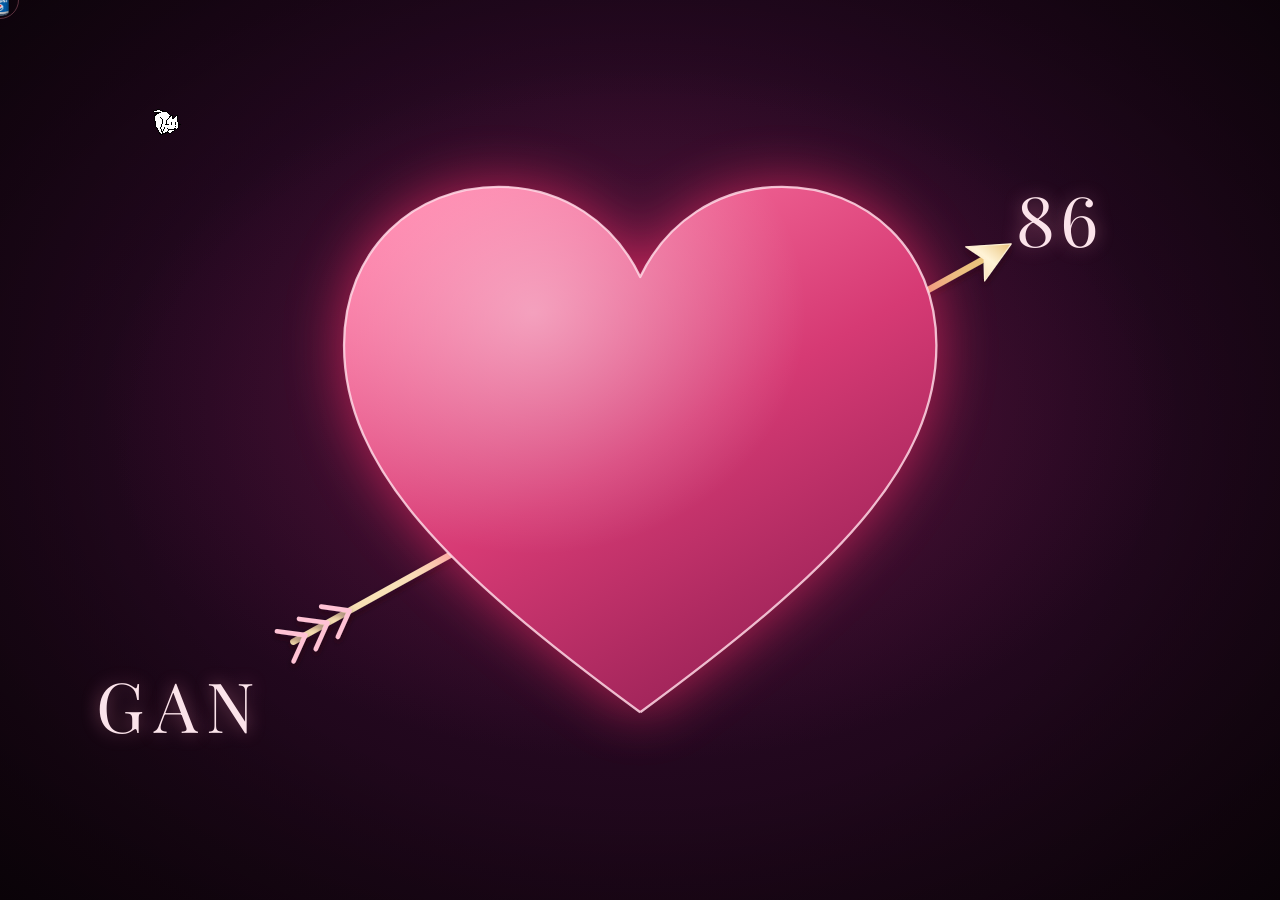
==== heart.html @ 7e459f6c "Add files via upload" ====
<!DOCTYPE html>
<html lang="en">
<head>
<meta charset="UTF-8">
<meta name="viewport" content="width=device-width, initial-scale=1, viewport-fit=cover">
<meta name="robots" content="noindex, nofollow">
<meta name="theme-color" content="#14060f">
<title>♡</title>
<link rel="stylesheet" href="fonts/fonts.css?v=8">
<link rel="stylesheet" href="heart.css?v=8">
</head>
<body>

<!-- Custom Cursor -->
<div id="custom-cursor"><img src="pepsi-cursor.png" alt="" width="64" height="64"></div>
<div id="cursor-trail"></div>

<!-- Oneko Cat -->
<div id="oneko" aria-hidden="true"></div>

<main class="scene">
    <div class="drift" aria-hidden="true"><i style="--x:32%;--s:13px;--t:22s;--d:-4s">♥</i><i style="--x:27%;--s:9px;--t:17s;--d:-4s">♥</i><i style="--x:34%;--s:19px;--t:19s;--d:-12s">♥</i><i style="--x:85%;--s:9px;--t:23s;--d:-15s">♥</i><i style="--x:61%;--s:16px;--t:23s;--d:-18s">♥</i><i style="--x:27%;--s:16px;--t:17s;--d:-15s">♥</i><i style="--x:32%;--s:9px;--t:27s;--d:-8s">♥</i><i style="--x:69%;--s:16px;--t:23s;--d:-12s">♥</i><i style="--x:95%;--s:9px;--t:26s;--d:-8s">♥</i><i style="--x:15%;--s:9px;--t:22s;--d:-19s">♥</i><i style="--x:51%;--s:9px;--t:26s;--d:-1s">♥</i><i style="--x:46%;--s:11px;--t:27s;--d:-2s">♥</i><i style="--x:66%;--s:19px;--t:30s;--d:-6s">♥</i></div>
<div class="stage stage-l" style="--ar:1.8392;--fs:5.851cqw;--fsv:5.617vw">
  <svg class="art" viewBox="0 0 1025 558" xmlns="http://www.w3.org/2000/svg" role="img" aria-label="A heart pierced by an arrow, from GAN to 86">
  <defs>
    <linearGradient id="hgL" x1="18%" y1="0%" x2="82%" y2="100%"><stop offset="0" stop-color="#ff7aa5"/><stop offset=".5" stop-color="#d63a74"/><stop offset="1" stop-color="#8e1d51"/></linearGradient>
    <radialGradient id="hlL" cx="32%" cy="24%" r="46%"><stop offset="0" stop-color="#fff" stop-opacity=".42"/><stop offset="1" stop-color="#fff" stop-opacity="0"/></radialGradient>
    <linearGradient id="agL" x1="0" y1="1" x2="1" y2="0"><stop offset="0" stop-color="#f7dcae"/><stop offset=".55" stop-color="#fff3d6"/><stop offset="1" stop-color="#e9c27a"/></linearGradient>
    <filter id="glL" x="-30%" y="-30%" width="160%" height="160%"><feGaussianBlur stdDeviation="25" result="b"/><feColorMatrix in="b" type="matrix" values="1 0 0 0 0  0 .35 0 0 0  0 0 .55 0 0  0 0 0 .75 0"/></filter>
    <filter id="shL" x="-20%" y="-20%" width="140%" height="140%"><feDropShadow dx="0" dy="3" stdDeviation="3" flood-color="#2a0614" flood-opacity=".55"/></filter>
  </defs>

  <!-- arrow: the whole shaft + head, drawn behind the heart -->
  <g class="arrow arrow-back" style="--fx:-149px;--fy:82px" filter="url(#shL)">
    <line x1="211.0" y1="446.0" x2="814.4" y2="111.5" stroke="url(#agL)" stroke-width="5.5" stroke-linecap="round"/>
    <path d="M835.4 99.9 L812.2 132.2 L811.8 113.0 L795.7 102.4 Z" fill="url(#agL)" stroke="#fff3d6" stroke-width="1" stroke-linejoin="round"/>
  </g>

  <!-- heart -->
  <g transform="translate(512.7 278.8)">
    <g class="heart-thump"><g class="heart-beat">
      <path class="heart-glow" d="M 0.0 228.5 C -168.0 105.3 -257.6 15.7 -257.6 -90.7 C -257.6 -174.7 -196.0 -228.5 -123.2 -228.5 C -67.2 -228.5 -22.4 -197.1 0.0 -150.1 C 22.4 -197.1 67.2 -228.5 123.2 -228.5 C 196.0 -228.5 257.6 -174.7 257.6 -90.7 C 257.6 15.7 168.0 105.3 0.0 228.5  Z" fill="#ff4f8b" filter="url(#glL)"/>
      <path class="heart-body" d="M 0.0 228.5 C -168.0 105.3 -257.6 15.7 -257.6 -90.7 C -257.6 -174.7 -196.0 -228.5 -123.2 -228.5 C -67.2 -228.5 -22.4 -197.1 0.0 -150.1 C 22.4 -197.1 67.2 -228.5 123.2 -228.5 C 196.0 -228.5 257.6 -174.7 257.6 -90.7 C 257.6 15.7 168.0 105.3 0.0 228.5  Z" fill="url(#hgL)"/>
      <path class="heart-body" d="M 0.0 228.5 C -168.0 105.3 -257.6 15.7 -257.6 -90.7 C -257.6 -174.7 -196.0 -228.5 -123.2 -228.5 C -67.2 -228.5 -22.4 -197.1 0.0 -150.1 C 22.4 -197.1 67.2 -228.5 123.2 -228.5 C 196.0 -228.5 257.6 -174.7 257.6 -90.7 C 257.6 15.7 168.0 105.3 0.0 228.5  Z" fill="url(#hlL)"/>
      <path class="heart-line" pathLength="1" d="M 0.0 228.5 C -168.0 105.3 -257.6 15.7 -257.6 -90.7 C -257.6 -174.7 -196.0 -228.5 -123.2 -228.5 C -67.2 -228.5 -22.4 -197.1 0.0 -150.1 C 22.4 -197.1 67.2 -228.5 123.2 -228.5 C 196.0 -228.5 257.6 -174.7 257.6 -90.7 C 257.6 15.7 168.0 105.3 0.0 228.5  Z" fill="none" stroke="#ffd9e5" stroke-width="2" stroke-linejoin="round" stroke-opacity=".85"/>
    </g></g>
  </g>

  <!-- arrow: the half that passes in front of the heart, and the feathers -->
  <g class="arrow arrow-front" style="--fx:-149px;--fy:82px" filter="url(#shL)">
    <path d="M221.5 440.2 L211.2 463.0 M221.5 440.2 L196.7 436.8 M240.7 429.5 L230.5 452.3 M240.7 429.5 L215.9 426.1 M259.9 418.9 L249.7 441.7 M259.9 418.9 L235.2 415.4" fill="none" stroke="#ffc2d4" stroke-width="4" stroke-linecap="round"/>
  </g>
</svg>
  <div class="glyph lbl lbl-gan" style="left:11.020%;top:89.740%">GAN</div>
  <button type="button" class="hit86 lbl lbl-86" style="left:85.398%;top:13.912%" aria-label="86"><span class="glyph num">86</span></button>
</div>
<div class="stage stage-p" style="--ar:0.8538;--fs:8.442cqw;--fsv:8.104vw">
  <svg class="art" viewBox="0 0 640 749" xmlns="http://www.w3.org/2000/svg" role="img" aria-label="A heart pierced by an arrow, from GAN to 86">
  <defs>
    <linearGradient id="hgP" x1="18%" y1="0%" x2="82%" y2="100%"><stop offset="0" stop-color="#ff7aa5"/><stop offset=".5" stop-color="#d63a74"/><stop offset="1" stop-color="#8e1d51"/></linearGradient>
    <radialGradient id="hlP" cx="32%" cy="24%" r="46%"><stop offset="0" stop-color="#fff" stop-opacity=".42"/><stop offset="1" stop-color="#fff" stop-opacity="0"/></radialGradient>
    <linearGradient id="agP" x1="0" y1="1" x2="1" y2="0"><stop offset="0" stop-color="#f7dcae"/><stop offset=".55" stop-color="#fff3d6"/><stop offset="1" stop-color="#e9c27a"/></linearGradient>
    <filter id="glP" x="-30%" y="-30%" width="160%" height="160%"><feGaussianBlur stdDeviation="22" result="b"/><feColorMatrix in="b" type="matrix" values="1 0 0 0 0  0 .35 0 0 0  0 0 .55 0 0  0 0 0 .75 0"/></filter>
    <filter id="shP" x="-20%" y="-20%" width="140%" height="140%"><feDropShadow dx="0" dy="3" stdDeviation="3" flood-color="#2a0614" flood-opacity=".55"/></filter>
  </defs>

  <!-- arrow: the whole shaft + head, drawn behind the heart -->
  <g class="arrow arrow-back" style="--fx:-95px;--fy:141px" filter="url(#shP)">
    <line x1="149.3" y1="627.4" x2="490.4" y2="121.7" stroke="url(#agP)" stroke-width="5.5" stroke-linecap="round"/>
    <path d="M503.8 101.8 L497.8 141.2 L488.7 124.2 L469.6 122.2 Z" fill="url(#agP)" stroke="#fff3d6" stroke-width="1" stroke-linejoin="round"/>
  </g>

  <!-- heart -->
  <g transform="translate(319.8 374.6)">
    <g class="heart-thump"><g class="heart-beat">
      <path class="heart-glow" d="M 0.0 204.0 C -150.0 94.0 -230.0 14.0 -230.0 -81.0 C -230.0 -156.0 -175.0 -204.0 -110.0 -204.0 C -60.0 -204.0 -20.0 -176.0 0.0 -134.0 C 20.0 -176.0 60.0 -204.0 110.0 -204.0 C 175.0 -204.0 230.0 -156.0 230.0 -81.0 C 230.0 14.0 150.0 94.0 0.0 204.0  Z" fill="#ff4f8b" filter="url(#glP)"/>
      <path class="heart-body" d="M 0.0 204.0 C -150.0 94.0 -230.0 14.0 -230.0 -81.0 C -230.0 -156.0 -175.0 -204.0 -110.0 -204.0 C -60.0 -204.0 -20.0 -176.0 0.0 -134.0 C 20.0 -176.0 60.0 -204.0 110.0 -204.0 C 175.0 -204.0 230.0 -156.0 230.0 -81.0 C 230.0 14.0 150.0 94.0 0.0 204.0  Z" fill="url(#hgP)"/>
      <path class="heart-body" d="M 0.0 204.0 C -150.0 94.0 -230.0 14.0 -230.0 -81.0 C -230.0 -156.0 -175.0 -204.0 -110.0 -204.0 C -60.0 -204.0 -20.0 -176.0 0.0 -134.0 C 20.0 -176.0 60.0 -204.0 110.0 -204.0 C 175.0 -204.0 230.0 -156.0 230.0 -81.0 C 230.0 14.0 150.0 94.0 0.0 204.0  Z" fill="url(#hlP)"/>
      <path class="heart-line" pathLength="1" d="M 0.0 204.0 C -150.0 94.0 -230.0 14.0 -230.0 -81.0 C -230.0 -156.0 -175.0 -204.0 -110.0 -204.0 C -60.0 -204.0 -20.0 -176.0 0.0 -134.0 C 20.0 -176.0 60.0 -204.0 110.0 -204.0 C 175.0 -204.0 230.0 -156.0 230.0 -81.0 C 230.0 14.0 150.0 94.0 0.0 204.0  Z" fill="none" stroke="#ffd9e5" stroke-width="2" stroke-linejoin="round" stroke-opacity=".85"/>
    </g></g>
  </g>

  <!-- arrow: the half that passes in front of the heart, and the feathers -->
  <g class="arrow arrow-front" style="--fx:-95px;--fy:141px" filter="url(#shP)">
    <path d="M156.0 617.5 L157.2 642.5 M156.0 617.5 L132.4 625.7 M168.3 599.2 L169.5 624.2 M168.3 599.2 L144.7 607.4 M180.6 581.0 L181.8 606.0 M180.6 581.0 L157.0 589.2" fill="none" stroke="#ffc2d4" stroke-width="4" stroke-linecap="round"/>
  </g>
</svg>
  <div class="glyph lbl lbl-gan" style="left:15.993%;top:93.048%">GAN</div>
  <button type="button" class="hit86 lbl lbl-86" style="left:82.433%;top:8.944%" aria-label="86"><span class="glyph num">86</span></button>
</div>
</main>

<!-- The hidden letter: a folded sheet of paper that unfolds when "86" is tapped -->
<div id="secret-letter" class="secret-letter" style="display:none;" role="dialog" aria-modal="true" aria-label="A hidden letter" aria-hidden="true">
    <div class="sl-backdrop"></div>
    <div class="sl-stage">
        <div class="sl-shadow" aria-hidden="true"></div>

        <!-- The sheet of paper. It is folded like a gate: the top and bottom thirds fold in over the middle. -->
        <div class="sl-sheet" id="sl-sheet">

            <!-- middle section (always lies flat) -->
            <div class="sl-panel sl-pB" aria-hidden="true">
                <div class="pface f-in">
                    <div class="slice" data-off="0.25"></div>
                    <div class="crease c-top"></div><div class="crease c-bot"></div>
                    <i class="cast castA"></i><i class="cast castC"></i>
                </div>
            </div>

            <!-- top flap: folds down over the middle -->
            <div class="sl-panel sl-pA" aria-hidden="true">
                <div class="pface f-in">
                    <div class="slice" data-off="0"></div>
                    <div class="crease c-bot"></div>
                    <i class="shade"></i>
                </div>
                <div class="pface f-out">
                    <span class="wrinkle" style="left:8%;top:34%;width:46%;transform:rotate(-3deg)"></span>
                    <span class="wrinkle" style="left:44%;top:68%;width:40%;transform:rotate(2deg)"></span>
                    <div class="edge e-hinge" style="top:0"></div>
                    <div class="edge e-free" style="bottom:0"></div>
                    <svg class="ink-heart" style="bottom:20%" viewBox="0 0 24 22" aria-hidden="true"><path d="M12 20.2C4.2 14.4 1.2 10.4 1.2 6.7 1.2 3.7 3.4 1.6 6.1 1.6c2.5 0 4.6 1.5 5.9 3.8 1.3-2.3 3.4-3.8 5.9-3.8 2.7 0 4.9 2.1 4.9 5.1 0 3.7-3 7.7-10.8 13.5z" fill="none" stroke="rgba(168,21,70,0.62)" stroke-width="1.15" stroke-linecap="round" stroke-linejoin="round"/><path d="M5.3 5.4c.9-1 2.3-1.3 3.4-.7" fill="none" stroke="rgba(168,21,70,0.4)" stroke-width="0.9" stroke-linecap="round"/></svg>
                    <i class="shade"></i>
                </div>
            </div>

            <!-- bottom flap: folds up over the middle -->
            <div class="sl-panel sl-pC" aria-hidden="true">
                <div class="pface f-in">
                    <div class="slice" data-off="0.75"></div>
                    <div class="crease c-top"></div>
                    <i class="shade"></i>
                </div>
                <div class="pface f-out">
                    <span class="wrinkle" style="left:14%;top:30%;width:38%;transform:rotate(2.5deg)"></span>
                    <span class="wrinkle" style="left:50%;top:62%;width:44%;transform:rotate(-2deg)"></span>
                    <div class="edge e-hinge" style="bottom:0;transform:scaleY(-1)"></div>
                    <div class="edge e-free" style="top:0;transform:scaleY(-1)"></div>
                    <i class="shade"></i>
                </div>
            </div>

            <!-- the open sheet, readable and scrollable (appears once the paper is fully unfolded) -->
            <div class="sl-read" id="sl-read" tabindex="-1" dir="rtl" lang="ar">
                <div class="sl-content">
                    <div class="letter-rose-deco">🌹</div>
<!-- Greeting with the sticker next to it -->
            <div class="sl-greet">
                <p class="letter-salutation">ينونوووو ازيكك</p>
                <img class="sl-sticker" src="assets/sticker.webp" alt="" width="100" height="100" draggable="false">
            </div>
            <div class="letter-divider">✦ ✦ ✦</div>

            <div class="letter-body">
                <p>ايه الاخبار يسويتي اتمنى تكوني لقيتي الزرار دا وتكون جاتلك الهيدين ماسدج ف ف الماسدج دي هقول حاجات جديدة وكدهو عشان يكون ليها قيمة وتستحق انها تكون مخفية ف اول حاجة يروحي اتمنى تكون حياتك ماشية كويس ومذاكرتك وصلاتك وكدهو وكل الحاجات دي وتكوني عارفة تتحكمي فمشاعرك بما اننا ف هذا الوقت من الشهر</p>
                <p>صح انا لسة حالم بيكي بس كان حلم ممتع عادي مفيش فيه معنى عميق كان انتشر مرض زمبي فالمدرسة ف الحلم كان اني بحميكي من زومبي التجمع والحمدلله فضيت غلي من الاء فالحلم كانت زومبي وانا قتلتها وقولت جملة فخمة وانا بقتلها قولت عشان تفكري تحضني نونِتي تاني 😎</p>
                <p>ف كنت عايز اقول اني بجد مبسوط من الي وصلناله ك مشاعر او فهم لبعض وبجد من ودهة نظري الخبيرة انا شايف اننا بيرفكت ك ازواج وبجد انا مبسوط اني ف الاول خالص صدقت احساسي وبدأت كلام معاكي وبرضه اني كملت مع اني طاقتي كانت فالحضيض ف بجد انتي اكتر بنت مميزة فالدنيا و ورث ات وشخصيتك بجد جميلة اوي بجد مجرد قعدتي معاكي بحس ان كل حاجة تمام وانا مبسوط كلامنا العادي حتى الكلام عن يومنا بتبسط من كل دا بجد الحاجات العادية معاكي ليها قيمة اوي بالنسبالي ودي حاجة مكنتش بحسها علطوول زمان كنت بحس ان لازم الكلام ياخد طريق معين عشان احس اني مستمتع او مبسوط بس بجد معاكي لا بجد انا بحبك اوي ينونو انتي بجد عسولة اوي وقلبك بجد طيب وصادق انتي بجد مهمة او ي ينور عيني بجد انتي اهم واحلى حاجة فحياتي</p>
                <p>و كنت عايز اقول اني صحيت شامم ريحتك بقيت ساعات كتير بشم ريحتك وانا صاحي عادي وبسرح فيكي ف انا مبسوط اوي اني فتحت الابيليتي دي معاكي بجد ريحتك جميلة اوي وكل ما بفكر فيكي بطلع مبسوط وسايح عليكي ف مبسوط اوي من الموضوع دا وبرضه لما بفتح اللاب وبلاقي اسم سماعتك لسة عندي بفتكرك برضه فيه حاجات كتير اوي بتفكرني بيكي وبتحسسني بيكي ف انا عن نفسي مبسوط اوي من دا وكنت عايز اقول اني اسف لو محاولتي اني احضنك خلتك تتضايقي مني او كدا بجد انا بس الي تفكيري كان عبيط ف اتمنلى متكونيش متضايقة مني او حاجة</p>
                <p>ولحد دلوقتي بجد مجاتليش لحظة حسيت فيها ان مكنش ينفع اوعدك اننا نتجوز مثلا او اتضايقت انك انتي الي خدتي الفيرجنتي بتاعتتي او انك هتكتيني يمتوحشة انتي عشان بجد بحس اني عاوز اجتهد واتعب عشان اتجوزك واخليكي بتاعتي ف بجد مش شاكك ف نيتي ف اي حاجة عملتها معاكي ودا بيأكدلي بجد انك إن شاء الله تكوني بتاعتي واكون بتاعك وتكوني اول واخر واحدة تمسك ايدي وبمناسبة انك متوحشة وهتكتي عرضي ف اتوقع من توحشك دا ف طريقتك المتوحشة ف حلمي كانت حقيقة وانك كدا بجد ف دي حاجة بوم بوم يعني وحاجة تثبت انني برئ من ان الحلم يكون بسببي</p>
            </div>
            <div class="letter-divider">🌸 🌸 🌸</div>
            <div class="letter-body">
                <p class="sl-lead">هديكي برضه شوية وصايا مقدسة وحاجات عايزك تعمليها عشان اكون مطمن عليكي واحنا مبنتكلمش</p>
                <p class="sl-cmd">اول حاجة بجد خدي بالك من البننت الكوفتس الي شافتنا دي وزي ما قولتلك لو لقيتيها بتغمز صحابها لما انتي تيجي او كدا او اي حاجة من القبيل دا اكرفي او قوليلها مكتوب عليا نكتة يعني اي حاجة جر شكل عشان متحسش انك خايفة ويخليها تفتح معاكي الموضوع ف انتي تقولي انك كنتي كاتة مع الاء وكدا وطلعتوا ف لو هي جابت سيرتي اتخضي وهي كدا هتفكر اني متحرش المدرسة ودا افصل سيناريو ممكن يخلي مفيش كلام يطلع عليكي او حتى بينهم يجيبوا سيرتك يروحي وانا فكرت اني ابعت فولو لبنات عشان متكونيش وحدك عني ودا يزود الشك عند البنات الكوفتس بس مكنتش عاوز ادخل حد تاني اكونتي وخوفت منك الصراحة يعني انتي عنيفة بس بجد الموضوع بياكل دماغي مش عايز حد يقول عليكي كلمة وحشة حتلى لو بينه وبين نفسه</p>
                <p class="sl-cmd">تاني حاجة لبسك متدخليهوش جوا ام البنطلون عشان وسطك وباقي جسمك بيبان جامد وبراحتك انا قولتلك من الاسبوع الجي وهبص علي جسمك وهركز ف لو انتي شطورة ومش عايزاني اشوف طلعي التشيرت من البنطلون عشان تخبي نفسك وانا مشوفش اي حاجة يسويتي</p>
                <p class="sl-cmd">برضه شعرك لما يجي نص اليوم والبندانة تتزحلق او اي سبب من الاسباب دي ف معلش خشي الحمام خمس دقايق ظبطي شعرك ودخليه فالطرحة وكدا هتبقي توب وان بنات شطورة فالعالم اكتر ما انتي توب واان بنات حلوة فالعالم</p>
                <p class="sl-cmd">وبس ركزي فمذاكرتك وصلاتك وكدهو يعني ومتخليش الاوفر ثينكينج يضيع وقتك سواء كان عليا او كان علي حاجة غيري ولو كان عليا ف بجد متقلقيش من اي حاجة من نوايايا بجد انا والله كل حاجة عملتها معاكي كانت بسبب مشاعري ناحيتك وحبي تجاهك واي حاجة وحشة والله كانت مش مقصودة او بسبب سوء فهم او اني غبي بسبب اني كنت قربت انام ووفري طاقتك للمذاكرة او قعدتك مع صحابتك وبس وفالمستقبل اجلديني بقا ودوري ورايا وحققي معايا واعملي الي تعوزيه بس دلوقتي متضيعيش وقتك</p>
                <p class="sl-cmd">وكنت عاايزك تقولي دعاء قبل النوم علطول عشان متجيلكيش كوابيس وعشان برضه بيغفر الذنوب باين ف استني هقوله تاني وتخيلي انه زي ما مليتهولك ف الكول قبل كدا <span class="sl-dua">"اللهم وجهت وجهي اليك واسندت ظهري اليك وفوضت امري إليك لا منجا ولا ملجأ منك إلا اليك اللهم امنت بكتابك الذي انزلت وبرسولك الذي ارسلت"</span> وهقولك تاني يا جنَّة كل اما تحطي راسك علي المخدة افتكري اني بحبك من كل قلبي وان قلبي مدقش لحد غيرك يسويتي</p>
                <p class="sl-cmd">ويحبيبتي يشطورة معلش استحملي ضغط اهلك او مشاكلهم او التوتر الي فالبيت والحاجات دي كلها لحد ما اتجوزك ونعيش مرتاحين وبجد متقلقيش هننعيش حياة هادية منغير حاجة تضايقنا وهاخد بالي منك علطول ومش هشيلك اي هم بس للاسف اهلك محتاجين وقفنك معاهم يروحي دلوقتي وانك تخففي عليهم شوية هو المفروض العكس عشان انتي الي عندك هموم اكتر فعلا ولازم هما الي يخففوا عنك بس معلش يروحي هما شايفينك اكنتر واحدة شطورة ومسؤولة فالبيت ف بيحملوا عليكي شوية زيادة ف معلش يروحي استحملي ومتخليش الضغط والتوتر الي فالبيت ياثر علي صحتك النفسية يعني بجد لما البيت يكون متوتر هدي نفسك انتي واعملي حاجة بتحبيها اتفرجي على مسلسل وكلي حلويات بتحبيها كل دا هيقلل التوتر يحبيبتي انا بجد عايزك علطول مبسوطة ومش متضايقة وحتلى ولو الطاقة السلبية وصلتلك بطريقة ما اوعي تعيطي لةحدك فالمدرسة ممكن تشتكس ل الاء وكدا وعيطي جنبها عشان تفرغي حزنك حبة وبعدين اعملوا حاجة بتحبوها ووعد هتبقي مبسوطة ومفيش حاجة مضايقاكي بس اوعي تعيطي وانتي لوحدك عشان خاطري انا ممكن انتحر لو احللى عيون فالدنيا الي بيلمعوا دول اتبلوا من الدموع فترة طويلة لوحدهم فبالله يا جنَّة خدي بالك من نفسك كويس يسويتي لحد ما انا يبقا ليا المساحة اخد بالي منك</p>
            </div>
            <div class="letter-divider">💕</div>
            <div class="letter-body">
                <p>وبس كدا اتمنالك كل الخير والسعادة فحياتك ينونو ومتبقيش متضايقة من اي حاجة ابداً وتفضل الضحكة مرسومة علي احللى وش واحللى عيون للأبد</p>
                <p>وصح الاغنية الي كنت بغنيهالك اسمها <bdi class="en" dir="ltr">never let me go</bdi> لمحمد عبد الوهاب وسمير الاسكندراني</p>
                <p>زياد كنت بكلمه امبارح قالي انه صحي الفجر يوم الاربع لقاني نايم علي الارض والله معرفش نمت ازاي والله كان نفسي انيمك</p>
                <p>وعلفكرة انتي مسلمتيش عليا وانا مروح وقعدت اعيط واحزن طول اليوم ها</p>
                <p>وبس يروحي دا اخر فنجان من كلامي ليكي ف خلي بالك من نفسك كويس اوي اوي يسويتي وكلي كويس وخدي فيتاميناتك اوعي تنسيها ومع اطيب التمنيات بدوام الصحة والسلامة لحد ما تبقي بتاعتي يسويتي</p>
            </div>
            <div class="letter-signature">
                        <div class="sig-heart">❤️</div>
                    </div>
                
                </div>
            </div>
            <div class="sl-creases" aria-hidden="true">
                <div class="crease" style="--at:25%"></div>
                <div class="crease" style="--at:75%"></div>
            </div>
        </div>
    </div>
    <button type="button" class="sl-close" id="secret-close" aria-label="Close letter">✕</button>
</div>

<script src="libs/gsap.min.js?v=8"></script>
<script src="libs/confetti.browser.min.js?v=8"></script>
<script src="heart.js?v=8"></script>
<script src="pets.js?v=9"></script>
</body>
</html>
---- fonts/fonts.css ----
@font-face{font-family:'Inter';font-style:normal;font-weight:300;font-display:swap;src:url('inter-latin-300-normal.woff2') format('woff2');unicode-range:U+0000-00FF,U+0131,U+0152-0153,U+02BB-02BC,U+02C6,U+02DA,U+02DC,U+2000-206F,U+20AC,U+2122,U+2191,U+2193,U+2212,U+2215,U+FEFF,U+FFFD;}
@font-face{font-family:'Inter';font-style:normal;font-weight:400;font-display:swap;src:url('inter-latin-400-normal.woff2') format('woff2');unicode-range:U+0000-00FF,U+0131,U+0152-0153,U+02BB-02BC,U+02C6,U+02DA,U+02DC,U+2000-206F,U+20AC,U+2122,U+2191,U+2193,U+2212,U+2215,U+FEFF,U+FFFD;}
@font-face{font-family:'Inter';font-style:normal;font-weight:500;font-display:swap;src:url('inter-latin-500-normal.woff2') format('woff2');unicode-range:U+0000-00FF,U+0131,U+0152-0153,U+02BB-02BC,U+02C6,U+02DA,U+02DC,U+2000-206F,U+20AC,U+2122,U+2191,U+2193,U+2212,U+2215,U+FEFF,U+FFFD;}
@font-face{font-family:'Inter';font-style:normal;font-weight:600;font-display:swap;src:url('inter-latin-600-normal.woff2') format('woff2');unicode-range:U+0000-00FF,U+0131,U+0152-0153,U+02BB-02BC,U+02C6,U+02DA,U+02DC,U+2000-206F,U+20AC,U+2122,U+2191,U+2193,U+2212,U+2215,U+FEFF,U+FFFD;}
@font-face{font-family:'Inter';font-style:normal;font-weight:700;font-display:swap;src:url('inter-latin-700-normal.woff2') format('woff2');unicode-range:U+0000-00FF,U+0131,U+0152-0153,U+02BB-02BC,U+02C6,U+02DA,U+02DC,U+2000-206F,U+20AC,U+2122,U+2191,U+2193,U+2212,U+2215,U+FEFF,U+FFFD;}
@font-face{font-family:'Playfair Display';font-style:normal;font-weight:400;font-display:swap;src:url('playfair-display-latin-400-normal.woff2') format('woff2');unicode-range:U+0000-00FF,U+0131,U+0152-0153,U+02BB-02BC,U+02C6,U+02DA,U+02DC,U+2000-206F,U+20AC,U+2122,U+2191,U+2193,U+2212,U+2215,U+FEFF,U+FFFD;}
@font-face{font-family:'Playfair Display';font-style:normal;font-weight:700;font-display:swap;src:url('playfair-display-latin-700-normal.woff2') format('woff2');unicode-range:U+0000-00FF,U+0131,U+0152-0153,U+02BB-02BC,U+02C6,U+02DA,U+02DC,U+2000-206F,U+20AC,U+2122,U+2191,U+2193,U+2212,U+2215,U+FEFF,U+FFFD;}
@font-face{font-family:'Playfair Display';font-style:normal;font-weight:900;font-display:swap;src:url('playfair-display-latin-900-normal.woff2') format('woff2');unicode-range:U+0000-00FF,U+0131,U+0152-0153,U+02BB-02BC,U+02C6,U+02DA,U+02DC,U+2000-206F,U+20AC,U+2122,U+2191,U+2193,U+2212,U+2215,U+FEFF,U+FFFD;}
@font-face{font-family:'Playfair Display';font-style:italic;font-weight:400;font-display:swap;src:url('playfair-display-latin-400-italic.woff2') format('woff2');unicode-range:U+0000-00FF,U+0131,U+0152-0153,U+02BB-02BC,U+02C6,U+02DA,U+02DC,U+2000-206F,U+20AC,U+2122,U+2191,U+2193,U+2212,U+2215,U+FEFF,U+FFFD;}
@font-face{font-family:'Dancing Script';font-style:normal;font-weight:400;font-display:swap;src:url('dancing-script-latin-400-normal.woff2') format('woff2');unicode-range:U+0000-00FF,U+0131,U+0152-0153,U+02BB-02BC,U+02C6,U+02DA,U+02DC,U+2000-206F,U+20AC,U+2122,U+2191,U+2193,U+2212,U+2215,U+FEFF,U+FFFD;}
@font-face{font-family:'Dancing Script';font-style:normal;font-weight:700;font-display:swap;src:url('dancing-script-latin-700-normal.woff2') format('woff2');unicode-range:U+0000-00FF,U+0131,U+0152-0153,U+02BB-02BC,U+02C6,U+02DA,U+02DC,U+2000-206F,U+20AC,U+2122,U+2191,U+2193,U+2212,U+2215,U+FEFF,U+FFFD;}
@font-face{font-family:'Tajawal';font-style:normal;font-weight:300;font-display:swap;src:url('tajawal-latin-300-normal.woff2') format('woff2');unicode-range:U+0000-00FF,U+0131,U+0152-0153,U+02BB-02BC,U+02C6,U+02DA,U+02DC,U+2000-206F,U+20AC,U+2122,U+2191,U+2193,U+2212,U+2215,U+FEFF,U+FFFD;}
@font-face{font-family:'Tajawal';font-style:normal;font-weight:300;font-display:swap;src:url('tajawal-arabic-300-normal.woff2') format('woff2');unicode-range:U+0600-06FF,U+0750-077F,U+0870-088E,U+0890-0891,U+0898-08E1,U+08E3-08FF,U+200C-200E,U+2010-2011,U+204F,U+2E41,U+FB50-FDFF,U+FE70-FE74,U+FE76-FEFC;}
@font-face{font-family:'Tajawal';font-style:normal;font-weight:400;font-display:swap;src:url('tajawal-latin-400-normal.woff2') format('woff2');unicode-range:U+0000-00FF,U+0131,U+0152-0153,U+02BB-02BC,U+02C6,U+02DA,U+02DC,U+2000-206F,U+20AC,U+2122,U+2191,U+2193,U+2212,U+2215,U+FEFF,U+FFFD;}
@font-face{font-family:'Tajawal';font-style:normal;font-weight:400;font-display:swap;src:url('tajawal-arabic-400-normal.woff2') format('woff2');unicode-range:U+0600-06FF,U+0750-077F,U+0870-088E,U+0890-0891,U+0898-08E1,U+08E3-08FF,U+200C-200E,U+2010-2011,U+204F,U+2E41,U+FB50-FDFF,U+FE70-FE74,U+FE76-FEFC;}
@font-face{font-family:'Tajawal';font-style:normal;font-weight:500;font-display:swap;src:url('tajawal-latin-500-normal.woff2') format('woff2');unicode-range:U+0000-00FF,U+0131,U+0152-0153,U+02BB-02BC,U+02C6,U+02DA,U+02DC,U+2000-206F,U+20AC,U+2122,U+2191,U+2193,U+2212,U+2215,U+FEFF,U+FFFD;}
@font-face{font-family:'Tajawal';font-style:normal;font-weight:500;font-display:swap;src:url('tajawal-arabic-500-normal.woff2') format('woff2');unicode-range:U+0600-06FF,U+0750-077F,U+0870-088E,U+0890-0891,U+0898-08E1,U+08E3-08FF,U+200C-200E,U+2010-2011,U+204F,U+2E41,U+FB50-FDFF,U+FE70-FE74,U+FE76-FEFC;}
@font-face{font-family:'Tajawal';font-style:normal;font-weight:700;font-display:swap;src:url('tajawal-latin-700-normal.woff2') format('woff2');unicode-range:U+0000-00FF,U+0131,U+0152-0153,U+02BB-02BC,U+02C6,U+02DA,U+02DC,U+2000-206F,U+20AC,U+2122,U+2191,U+2193,U+2212,U+2215,U+FEFF,U+FFFD;}
@font-face{font-family:'Tajawal';font-style:normal;font-weight:700;font-display:swap;src:url('tajawal-arabic-700-normal.woff2') format('woff2');unicode-range:U+0600-06FF,U+0750-077F,U+0870-088E,U+0890-0891,U+0898-08E1,U+08E3-08FF,U+200C-200E,U+2010-2011,U+204F,U+2E41,U+FB50-FDFF,U+FE70-FE74,U+FE76-FEFC;}
---- heart.css ----
/* ===== Heart page: separate from the main website; it loads none of the main site's CSS ===== */
:root {
    --rose-gold: #c97a70; --pink-deep: #a81546; --text: #2c1e24; --blush-light: #fce4ec;
}
*, *::before, *::after { box-sizing: border-box; }
html, body { margin: 0; height: 100%; }
body {
    background: #14060f; color: #fbe3ea; overflow: hidden;
    font-family: 'Playfair Display', Georgia, serif;
    -webkit-font-smoothing: antialiased; -webkit-text-size-adjust: 100%;
}

.scene {
    position: fixed; inset: 0; display: grid; place-items: center; overflow: hidden;
    background:
        radial-gradient(ellipse 60% 55% at 50% 46%, rgba(120,26,78,0.55) 0%, rgba(120,26,78,0) 70%),
        radial-gradient(ellipse at 50% 40%, #3b0f2f 0%, #240820 48%, #12050e 100%);
}
.scene::after { content: ''; position: absolute; inset: 0; pointer-events: none;
    background: radial-gradient(ellipse at center, rgba(0,0,0,0) 55%, rgba(0,0,0,0.45) 100%); }

/* a few slow hearts drifting upward, barely there */
.drift { position: absolute; inset: 0; pointer-events: none; overflow: hidden; }
.drift i {
    position: absolute; left: var(--x); bottom: -30px; font-style: normal; font-size: var(--s);
    color: rgba(255,150,185,0.26); animation: floatUp var(--t) linear infinite; animation-delay: var(--d);
}
@keyframes floatUp {
    0% { transform: translateY(0) rotate(-8deg); opacity: 0; }
    12% { opacity: 1; } 88% { opacity: 1; }
    100% { transform: translateY(-115vh) rotate(18deg); opacity: 0; }
}

/* ---------- the artwork ---------- */
.stage {
    position: relative; container-type: inline-size; z-index: 1;
    width: min(96vw, 1180px, calc(84vh * var(--ar)));
    aspect-ratio: var(--ar);
}
@supports (height: 100dvh) { .stage { width: min(96vw, 1180px, calc(84dvh * var(--ar))); } }
.stage-p { display: none; }
@media (orientation: portrait) { .stage-l { display: none; } .stage-p { display: block; } }

.art { position: absolute; inset: 0; width: 100%; height: 100%; overflow: visible; }

/* intro: the heart draws itself, fills, the arrow flies through, the letters appear, then it beats */
.heart-line { stroke-dasharray: 1; stroke-dashoffset: 1; animation: draw 2s cubic-bezier(.5,0,.25,1) .3s forwards; }
.heart-body { opacity: 0; animation: fadeIn 1.1s ease 1.5s forwards; }
.heart-glow { opacity: 0; animation: glowIn 1.6s ease 1.6s forwards; }
.arrow { opacity: 0; animation: shoot 1.05s cubic-bezier(.16,.84,.3,1.08) 2.55s forwards; }
.heart-thump, .heart-beat { transform-box: fill-box; transform-origin: center; }
.heart-thump { animation: thump .7s ease-out 3.4s; }
.heart-beat { animation: beat 2.8s ease-in-out 4.4s infinite; }
@keyframes draw { to { stroke-dashoffset: 0; } }
@keyframes fadeIn { to { opacity: 1; } }
@keyframes glowIn { to { opacity: .9; } }
@keyframes shoot {
    from { opacity: 0; transform: translate(var(--fx), var(--fy)); }
    35% { opacity: 1; }
    to { opacity: 1; transform: translate(0, 0); }
}
@keyframes thump { 0% { transform: scale(1); } 38% { transform: scale(1.065); } 100% { transform: scale(1); } }
@keyframes beat { 0%, 56%, 100% { transform: scale(1); } 12% { transform: scale(1.032); } 24% { transform: scale(1); } 36% { transform: scale(1.018); } }

/* "GAN" and "86" share exactly the same lettering, so 86 reads as part of the drawing */
.lbl { position: absolute; transform: translate(-50%, -50%); }
.glyph {
    font-family: 'Playfair Display', Georgia, serif; font-weight: 400; line-height: 1;
    font-size: 5vw; font-size: var(--fs, 5vw);
    letter-spacing: .14em; margin-right: -.14em; color: #fbe3ea;
    text-shadow: 0 0 18px rgba(255,150,185,0.45);
    opacity: 0; animation: fadeIn 1.2s ease 3.2s forwards;
    font-variant-numeric: lining-nums;
}
.lbl-gan { white-space: nowrap; }

/* the tap area for "86": large, invisible, no button styling */
.hit86 {
    width: max(96px, 17cqw); height: max(96px, 17cqw);
    display: grid; place-items: center; padding: 0; margin: 0; border: 0; border-radius: 50%;
    background: transparent; color: inherit; font: inherit; cursor: default; outline: none;
    -webkit-tap-highlight-color: transparent; touch-action: manipulation; appearance: none; -webkit-appearance: none;
}
.hit86 .num { letter-spacing: .07em; margin-right: -.07em; transition: color .6s ease, text-shadow .6s ease, transform .6s cubic-bezier(.2,.8,.2,1); }
.hit86:hover .num, .hit86:focus-visible .num {
    color: #fff; transform: scale(1.07);
    text-shadow: 0 0 28px rgba(255,175,205,0.95), 0 0 9px rgba(255,255,255,0.55);
}
.hit86:active .num { transform: scale(0.97); }

@media (prefers-reduced-motion: reduce) {
    .heart-line { stroke-dashoffset: 0; animation: none; }
    .heart-body, .glyph, .arrow { opacity: 1; animation: none; }
    .heart-glow { opacity: .9; animation: none; }
    .heart-thump, .heart-beat, .drift i { animation: none; }
    .drift { display: none; }
}

/* ---------- base styles for the lettering on the paper ---------- */
.letter-salutation {
    font-family: 'Playfair Display', serif; font-size: clamp(1.2rem, 3vw, 1.7rem);
    font-style: italic; font-weight: 700; color: var(--pink-deep); text-align: center; margin-bottom: 1rem;
}
.letter-body p { font-family: 'Tajawal', 'Inter', sans-serif; font-size: clamp(0.95rem, 2vw, 1.1rem); line-height: 2.1; color: var(--text); margin: 0 0 0.7rem; text-align: right; }
.letter-divider { text-align: center; color: var(--rose-gold); font-size: 0.9rem; letter-spacing: 0.5em; margin: 1.2rem 0; opacity: 0.6; }
.letter-signature { text-align: center; margin-top: 1.5rem; font-family: 'Dancing Script', cursive; font-size: 1.3rem; color: var(--rose-gold); }
.sig-heart { font-size: 2rem; margin-bottom: 0.4rem; }
.letter-rose-deco { position: absolute; }

/* ===== SECRET LETTER: a real folded sheet of paper (hidden 86 button opens it) ===== */
:root {
    --paper-grain: url("data:image/svg+xml,%3Csvg%20xmlns%3D%27http%3A%2F%2Fwww.w3.org%2F2000%2Fsvg%27%20width%3D%27220%27%20height%3D%27220%27%3E%3Cfilter%20id%3D%27g%27%20x%3D%270%27%20y%3D%270%27%20width%3D%27100%25%27%20height%3D%27100%25%27%3E%3CfeTurbulence%20type%3D%27fractalNoise%27%20baseFrequency%3D%270.8%27%20numOctaves%3D%273%27%20seed%3D%274%27%20stitchTiles%3D%27stitch%27%2F%3E%3CfeColorMatrix%20type%3D%27matrix%27%20values%3D%270%200%200%200%200.40%20%200%200%200%200%200.30%20%200%200%200%200%200.22%20%200%200%200%200.40%20-0.12%27%2F%3E%3C%2Ffilter%3E%3Crect%20width%3D%27220%27%20height%3D%27220%27%20filter%3D%27url%28%23g%29%27%2F%3E%3C%2Fsvg%3E");
    --paper-mottle: url("data:image/svg+xml,%3Csvg%20xmlns%3D%27http%3A%2F%2Fwww.w3.org%2F2000%2Fsvg%27%20width%3D%27760%27%20height%3D%27760%27%3E%3Cfilter%20id%3D%27m%27%20x%3D%270%27%20y%3D%270%27%20width%3D%27100%25%27%20height%3D%27100%25%27%3E%3CfeTurbulence%20type%3D%27fractalNoise%27%20baseFrequency%3D%270.008%27%20numOctaves%3D%273%27%20seed%3D%279%27%20stitchTiles%3D%27stitch%27%2F%3E%3CfeColorMatrix%20type%3D%27matrix%27%20values%3D%270%200%200%200%200.78%20%200%200%200%200%200.60%20%200%200%200%200%200.48%20%200%200%200%200.30%20-0.09%27%2F%3E%3C%2Ffilter%3E%3Crect%20width%3D%27760%27%20height%3D%27760%27%20filter%3D%27url%28%23m%29%27%2F%3E%3C%2Fsvg%3E");
    --paper-fibre: url("data:image/svg+xml,%3Csvg%20xmlns%3D%27http%3A%2F%2Fwww.w3.org%2F2000%2Fsvg%27%20width%3D%27300%27%20height%3D%27300%27%3E%3Cfilter%20id%3D%27f%27%20x%3D%270%27%20y%3D%270%27%20width%3D%27100%25%27%20height%3D%27100%25%27%3E%3CfeTurbulence%20type%3D%27fractalNoise%27%20baseFrequency%3D%270.35%200.3%27%20numOctaves%3D%272%27%20seed%3D%272%27%20stitchTiles%3D%27stitch%27%2F%3E%3CfeColorMatrix%20type%3D%27matrix%27%20values%3D%270%200%200%200%200.62%20%200%200%200%200%200.5%20%200%200%200%200%200.4%20%200%200%200%200.22%20-0.06%27%2F%3E%3C%2Ffilter%3E%3Crect%20width%3D%27300%27%20height%3D%27300%27%20filter%3D%27url%28%23f%29%27%2F%3E%3C%2Fsvg%3E");
}
.secret-letter { position: fixed; inset: 0; z-index: 99980; --sw: 360px; --sh: 700px; }
.sl-backdrop {
    position: absolute; inset: 0;
    background: radial-gradient(ellipse at 50% 45%, rgba(58,38,32,0.80) 0%, rgba(18,10,10,0.94) 100%);
    -webkit-backdrop-filter: blur(5px); backdrop-filter: blur(5px);
}
.sl-stage { position: absolute; inset: 0; display: grid; place-items: center; perspective: 1900px; overflow: hidden; }
.sl-stage > * { grid-area: 1 / 1; }

/* soft shadow the paper throws on the "table" (grows as the paper opens) */
.sl-shadow {
    width: calc(var(--sw) * 0.97); height: calc(var(--sh) * 0.97); border-radius: 26px; pointer-events: none;
    background: rgba(0,0,0,0.62); filter: blur(24px);
}

.sl-sheet {
    position: relative; width: var(--sw); height: var(--sh);
    transform-style: preserve-3d; outline: none; cursor: pointer;
    -webkit-tap-highlight-color: transparent; user-select: none; -webkit-user-select: none;
}
.sl-sheet.is-open { user-select: text; -webkit-user-select: text; cursor: auto; }

.sl-panel { position: absolute; left: 0; width: 100%; transform-style: preserve-3d; will-change: transform; }
.sl-pB { top: 25%; height: 50%; }
.sl-pA { top: 0; height: 25%; transform-origin: 50% 100%; }
.sl-pC { top: 75%; height: 25%; transform-origin: 50% 0%; }

/* every face of the paper shares the same texture */
.pface, .sl-read {
    background-color: #fdf4e6;
    background-image: var(--paper-grain), var(--paper-fibre), var(--paper-mottle);
}
.pface {
    position: absolute; inset: 0; overflow: hidden;
    -webkit-backface-visibility: hidden; backface-visibility: hidden;
}
.pface.f-out { transform: rotateX(180deg); background-color: #f8ecd9; }

.slice { position: absolute; left: 0; top: calc(var(--sh) * var(--off, 0) * -1); width: 100%; pointer-events: none; }

/* shading while a flap is mid-air + shadow it casts on the sheet underneath */
.shade { position: absolute; inset: 0; background: linear-gradient(180deg, rgba(70,38,28,0.9), rgba(70,38,28,0.55)); opacity: 0; pointer-events: none; }
.cast { position: absolute; left: 0; right: 0; opacity: 0; pointer-events: none; height: 78%; }
.castA { top: 0; background: linear-gradient(180deg, rgba(48,24,16,0.62) 0%, rgba(48,24,16,0.22) 55%, rgba(48,24,16,0) 100%); }
.castC { bottom: 0; background: linear-gradient(0deg, rgba(48,24,16,0.62) 0%, rgba(48,24,16,0.22) 55%, rgba(48,24,16,0) 100%); }

/* creases: a dark line, a bright line beside it, and a soft dip either side */
.crease {
    position: absolute; left: 0; right: 0; height: 24px; pointer-events: none;
    background: linear-gradient(180deg,
        rgba(110,70,55,0) 0%, rgba(110,70,55,0.06) 30%, rgba(100,62,48,0.20) 46%,
        rgba(80,48,38,0.34) 50%, rgba(255,255,255,0.70) 53%, rgba(255,255,255,0.18) 66%, rgba(255,255,255,0) 100%);
}
.crease.c-top { top: -12px; } .crease.c-bot { bottom: -12px; }
.sl-creases { position: absolute; inset: 0; pointer-events: none; opacity: 0; }
.sl-creases .crease { top: calc(var(--at) - 12px); }
/* a few soft wrinkles from being carried around */
.wrinkle { position: absolute; pointer-events: none; height: 2px; border-radius: 2px;
    background: linear-gradient(90deg, rgba(90,55,42,0), rgba(90,55,42,0.12), rgba(255,255,255,0.55), rgba(90,55,42,0)); transform-origin: left center; }

/* paper edge where the sheet bends over: the packet's top and bottom folded edges */
.edge { position: absolute; left: 0; right: 0; height: 16px; pointer-events: none; }
.edge.e-hinge { background: linear-gradient(180deg, rgba(90,52,40,0.30), rgba(90,52,40,0.06) 55%, rgba(255,255,255,0) 100%); }
.edge.e-free  { background: linear-gradient(0deg, rgba(60,32,24,0.42), rgba(60,32,24,0.10) 60%, rgba(255,255,255,0) 100%); }
.ink-heart { position: absolute; left: 50%; width: 34px; height: 31px; margin-left: -17px; opacity: 0.8; transform: rotate(-6deg); pointer-events: none; }

/* the reading layer: the same sheet, fully open and scrollable */
.sl-read {
    position: absolute; inset: 0; overflow-y: auto; overflow-x: hidden; visibility: hidden;
    overscroll-behavior: contain; -webkit-overflow-scrolling: touch; scrollbar-width: none; outline: none;
    border-radius: 3px; box-shadow: inset 0 0 38px rgba(150,95,70,0.14);
}
.sl-read::-webkit-scrollbar { display: none; }

/* ----- the writing on the paper ----- */
.sl-content {
    position: relative; width: var(--sw); box-sizing: border-box;
    padding: 40px 8% 80px; direction: rtl; text-align: right;
}
.sl-content .letter-rose-deco { position: absolute; top: 14px; left: 14px; font-size: 1.5rem; opacity: 0.85; }
.sl-greet { display: flex; align-items: center; justify-content: center; gap: 0.9rem; margin-bottom: 0.2rem; }
.sl-greet .letter-salutation { margin: 0; }
.sl-sticker {
    width: clamp(70px, 20vw, 104px); height: auto; display: inline-block;
    filter: drop-shadow(0 6px 10px rgba(168,21,70,0.22)); user-select: none; -webkit-user-drag: none;
}
.sl-content .letter-body p { margin-bottom: 1rem; font-size: clamp(0.95rem, 2.3vw, 1.06rem); line-height: 2.05; color: #3a2428; }
.sl-cmd::before { content: '✦ '; color: var(--rose-gold); }
.sl-lead {
    text-align: center !important; font-weight: 700 !important;
    color: var(--pink-deep) !important; font-size: clamp(1.05rem, 2.4vw, 1.2rem) !important;
    margin: 0.4rem 0 1.2rem !important;
}
.sl-dua { color: var(--pink-deep); font-weight: 700; }
.en {
    display: inline-block; direction: ltr; unicode-bidi: isolate;
    font-family: 'Playfair Display', serif; font-style: italic; font-weight: 400;
    color: var(--pink-deep); font-size: 1.12em; padding: 0 0.2em;
}

.sl-close {
    position: absolute; top: 1.2rem; right: 1.2rem; z-index: 5;
    width: 44px; height: 44px; border-radius: 50%; border: none; cursor: pointer;
    background: rgba(38,22,18,0.72); border: 1px solid rgba(255,255,255,0.28); color: #fff; font-size: 1.4rem; line-height: 1;
    opacity: 0; visibility: hidden;
}
.sl-close:hover, .sl-close:focus-visible { background: rgba(38,22,18,0.92); outline: none; }



/* ===== PEPSI CURSOR + ONEKO CAT (shared with the main page) ===== */
#custom-cursor {
    position: fixed; top: 0; left: 0; width: 32px; height: 32px;
    pointer-events: none; z-index: 99999; transform: translate(-50%, -50%);
}
#custom-cursor img { width: 100%; height: 100%; object-fit: contain; }
#cursor-trail {
    position: fixed; top: 0; left: 0; width: 38px; height: 38px; border-radius: 50%;
    border: 1.5px solid rgba(232,131,155,0.35);
    pointer-events: none; z-index: 99998; transform: translate(-50%, -50%);
}
#oneko {
    position: fixed; top: 0; left: 0; width: 32px; height: 32px;
    pointer-events: none; image-rendering: pixelated; z-index: 99997;
    background-image: url('libs/oneko.gif'); background-size: 256px 128px;
    background-repeat: no-repeat; will-change: transform;
}
@media (pointer: fine) { html, body, body * { cursor: none !important; } }
@media (pointer: coarse), (max-width: 768px) { #custom-cursor, #cursor-trail { display: none; } }
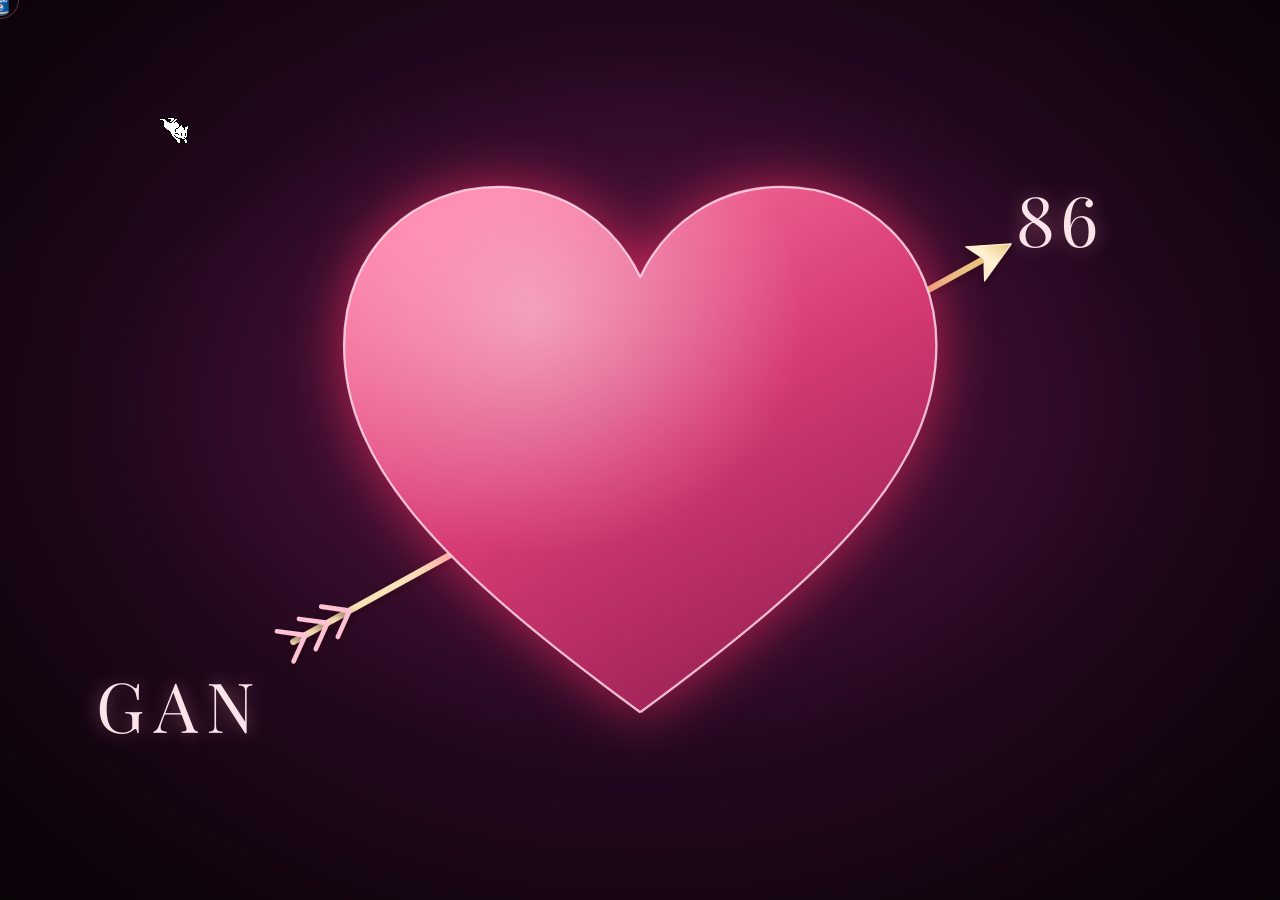
==== commit 276b6791: "Add files via upload" ====
--- a/heart.html
+++ b/heart.html
@@ -1,13 +1,14 @@
 <!DOCTYPE html>
 <html lang="en">
 <head>
+<!-- build: v12 (final hidden message) -->
 <meta charset="UTF-8">
 <meta name="viewport" content="width=device-width, initial-scale=1, viewport-fit=cover">
 <meta name="robots" content="noindex, nofollow">
 <meta name="theme-color" content="#14060f">
 <title>♡</title>
-<link rel="stylesheet" href="fonts/fonts.css?v=8">
-<link rel="stylesheet" href="heart.css?v=8">
+<link rel="stylesheet" href="fonts/fonts.css?v=12">
+<link rel="stylesheet" href="heart.css?v=12">
 </head>
 <body>
 
@@ -174,8 +175,18 @@
                 <p>وبس كدا اتمنالك كل الخير والسعادة فحياتك ينونو ومتبقيش متضايقة من اي حاجة ابداً وتفضل الضحكة مرسومة علي احللى وش واحللى عيون للأبد</p>
                 <p>وصح الاغنية الي كنت بغنيهالك اسمها <bdi class="en" dir="ltr">never let me go</bdi> لمحمد عبد الوهاب وسمير الاسكندراني</p>
                 <p>زياد كنت بكلمه امبارح قالي انه صحي الفجر يوم الاربع لقاني نايم علي الارض والله معرفش نمت ازاي والله كان نفسي انيمك</p>
+                <p>اسمه ايه دا النهاردة الجمعة وانتي وحشتيني اوي ف كنت عايز اكلمك اقولك الي بيحصل ف حياتي وحشني اوي الكلام معاكي ي روحي واني اسمعك واعرف منك الي حصل وبيحصل فيومك ف هقولك انا تفاصيل يومي هو اول حاجة نزلت احلق الحلاق زحمة موت محمود وعلي كلموني اروح درس العربي اسلم علي المستر بس كرفت عشان رهف وكام واحدة من دفعتي هناك ف اتمنى يفضى علي الفجر عشان عايز احلق ويارب الحلاقة تعجبك اصلا وبرضه انا عملت ريستوك لفيتاميناتي جبت زنك وماغنسيوم وفيتامين د ثري ب 250 وكنت بستوك الريلز الي عامله عليها لاف ف مين بقا الي انتي تخطيتيه ف يوم بقا بقا وبستوك اليسينينج اكتيفيتي بتاعتك وعرفت انك شوفتيني وانا بسمع جود باي ماي دانيش سويت هارت وسمعتيها بعدي ف شوفي انا متطور ازاي بقا وهكر وبرضه لما روحت البيت يوم الاربع وشوفتك منزلة ل ذا ويكند زي ما اتفقنا اتطمنت وكنت هعمل لاف بالغلط ونسيت انه هيتبعتلك ف مرضتش عشان انا مش حكاك وكدهو انا متحرش المدرسة بس وبرضه كنت بقلب ف الصور الي ف شات الانستا وافتكرت اني نسيت اخليكي تبعتيلي الصور بتاعة خروجتك انتي وتوتا بتاعة البولينج ف اتقهرت اوي ف ممكن تبعتيهالي يوم السبت وتمسحي الشات وكدهو وانا هبقا مؤدب وصح اشتراك الجيم بتاعي هيخلص الاسبوع الجي زي ما توقعت ف مش هقيم الاسبوع دا واتمنى انتي برضه متقيميش عشان نكون بنقيم سوا كل اسبوع واحس بالراحة انك لسة قريبة مني وفالمبنى التاني وصح يوسف قالي ان حبيبة عاوزة تعرفني حاجة ضروري ف قالي انها هتكتب ماسدج باين وصاحبته هتوصلهالي منها ف مش عارف ايه الي هيحصل بس انا حلمت ب دا النهاردة حلمت انها قاعدة معايا وبتعيطلي ف مش عارف ايه الي ممكن تكون كاتباه بس اتوقع عشان عيد ميلادها لسة معدي وانا مجربتش اصالحها زي ما هي عملت ف قلبي مقبوض مش عارف ليه او مخنوق مش عارف</p>
+            </div>
+            <div class="letter-divider">✦ ✦ ✦</div>
+            <div class="letter-body">
+                <p>ساعات كتير بحس بزعل اني مش اول واحد تكوني معاه بحس ان كان لازم اكون انا معاكي عشان اقدرك واعاملك صح ومزعلكيش ابداََ ومسيبلكيش ذكريات تضايقك او تخليكي متقدريش تطلعي مشاعرك زي ما تعوزي منغير قلق واوفر ثينكينج بس بجد انا عاوز اشيل مسؤولية كل دا دلوقتي وابقا انا الشخص الي يطلعك من كل دا ويعيشك الاحاسيس الحلوة ويرجع لمعة الحُّب فيكي تاني بس بتقهر اوي لما تيجي عليا لحظات ضعف او تفكير فالماضي او حنين بحس ان لا انا اخترت من الاول اني ابقا معاكي عشان انا عاوز كدا وعايز ابذل مجهودي واثبت اني بحبك بشكل صح منغير نوايا وحشة واني بجد مش عايز علاقتنا تبقا هبل فالثانوي واني عاوزها حب بجد يكمل لحد ما نكبر وننضج سوا ونتجوز بعض ف اوعدك برضه اني مش هستسلم ف لحظات الضعف دي وهفضل افكر فيكي طول الوقت وهفضل مخلص ليكي كدا كدا لما بتخنق بعرف اخرج نفسي بس باخد وقت ف متقلقيش عليا ينونو اتمنى انا بس اكون فعلا سايب نونو شطور يقدر ياخد باله من نفسه وميسيبس الحزن والهموم ترخم عليه ف بجد خدي بالك من نفسك كويس اوي اوي ينونو</p>
+                <p>بجد يا جنَّة كنت عاوز اقولك انك بجد حلوة اوي شكل وشخصية كل اما افكر فيكي فالأخر مبيجيش علي بالي غير قد ايه انا محظوظ بيكي وانك البنت الي انا عاوزها بالظبط يعني ما شاء الله شكلك حلو اوي بجد خلابة وبتسحري عيني وكل دا منغير شعرك ف بجد انا هفضل طول عممري امدح في شكلك واعرفك قد ايه انتي جميلة وتتاكلي مهما حصل ومهما كبرتي هتفضلي احلى واحده ف عيني وكشخصية بجد شخصيتك جميلة وطيبة بحسك بجد نقية غيري وغير حبيبة بجد انتي واحدة نقية وبتعرفي تفكري وبالنسبالي انتي بجد مسؤولة وبتعرفي تتصرفي بس برضه فالاخر مش هتستخدمي الصفات دي معايا وهتفضلي النونو العسول الي بيتدلع ومبيشيليش هموم خالص خالص وهفضل اخد بالي منك طول الوقت يحياتي وبجد انا بحبك اوي اوي</p>
+            </div>
+            <div class="letter-divider">💕</div>
+            <div class="letter-body">
                 <p>وعلفكرة انتي مسلمتيش عليا وانا مروح وقعدت اعيط واحزن طول اليوم ها</p>
                 <p>وبس يروحي دا اخر فنجان من كلامي ليكي ف خلي بالك من نفسك كويس اوي اوي يسويتي وكلي كويس وخدي فيتاميناتك اوعي تنسيها ومع اطيب التمنيات بدوام الصحة والسلامة لحد ما تبقي بتاعتي يسويتي</p>
+                <p class="sl-end">و بس كدا بعشقكك ينونِّتي</p>
             </div>
             <div class="letter-signature">
                         <div class="sig-heart">❤️</div>
@@ -192,9 +203,9 @@
     <button type="button" class="sl-close" id="secret-close" aria-label="Close letter">✕</button>
 </div>
 
-<script src="libs/gsap.min.js?v=8"></script>
-<script src="libs/confetti.browser.min.js?v=8"></script>
-<script src="heart.js?v=8"></script>
+<script src="libs/gsap.min.js?v=12"></script>
+<script src="libs/confetti.browser.min.js?v=12"></script>
+<script src="heart.js?v=12"></script>
 <script src="pets.js?v=9"></script>
 </body>
 </html>
--- a/heart.css
+++ b/heart.css
@@ -242,3 +242,9 @@
 }
 @media (pointer: fine) { html, body, body * { cursor: none !important; } }
 @media (pointer: coarse), (max-width: 768px) { #custom-cursor, #cursor-trail { display: none; } }
+
+/* last line of the hidden letter */
+.sl-content .letter-body p.sl-end {
+    text-align: center; font-weight: 700; color: var(--pink-deep);
+    font-size: clamp(1.1rem, 2.6vw, 1.3rem); margin: 1.4rem 0 0.2rem;
+}
